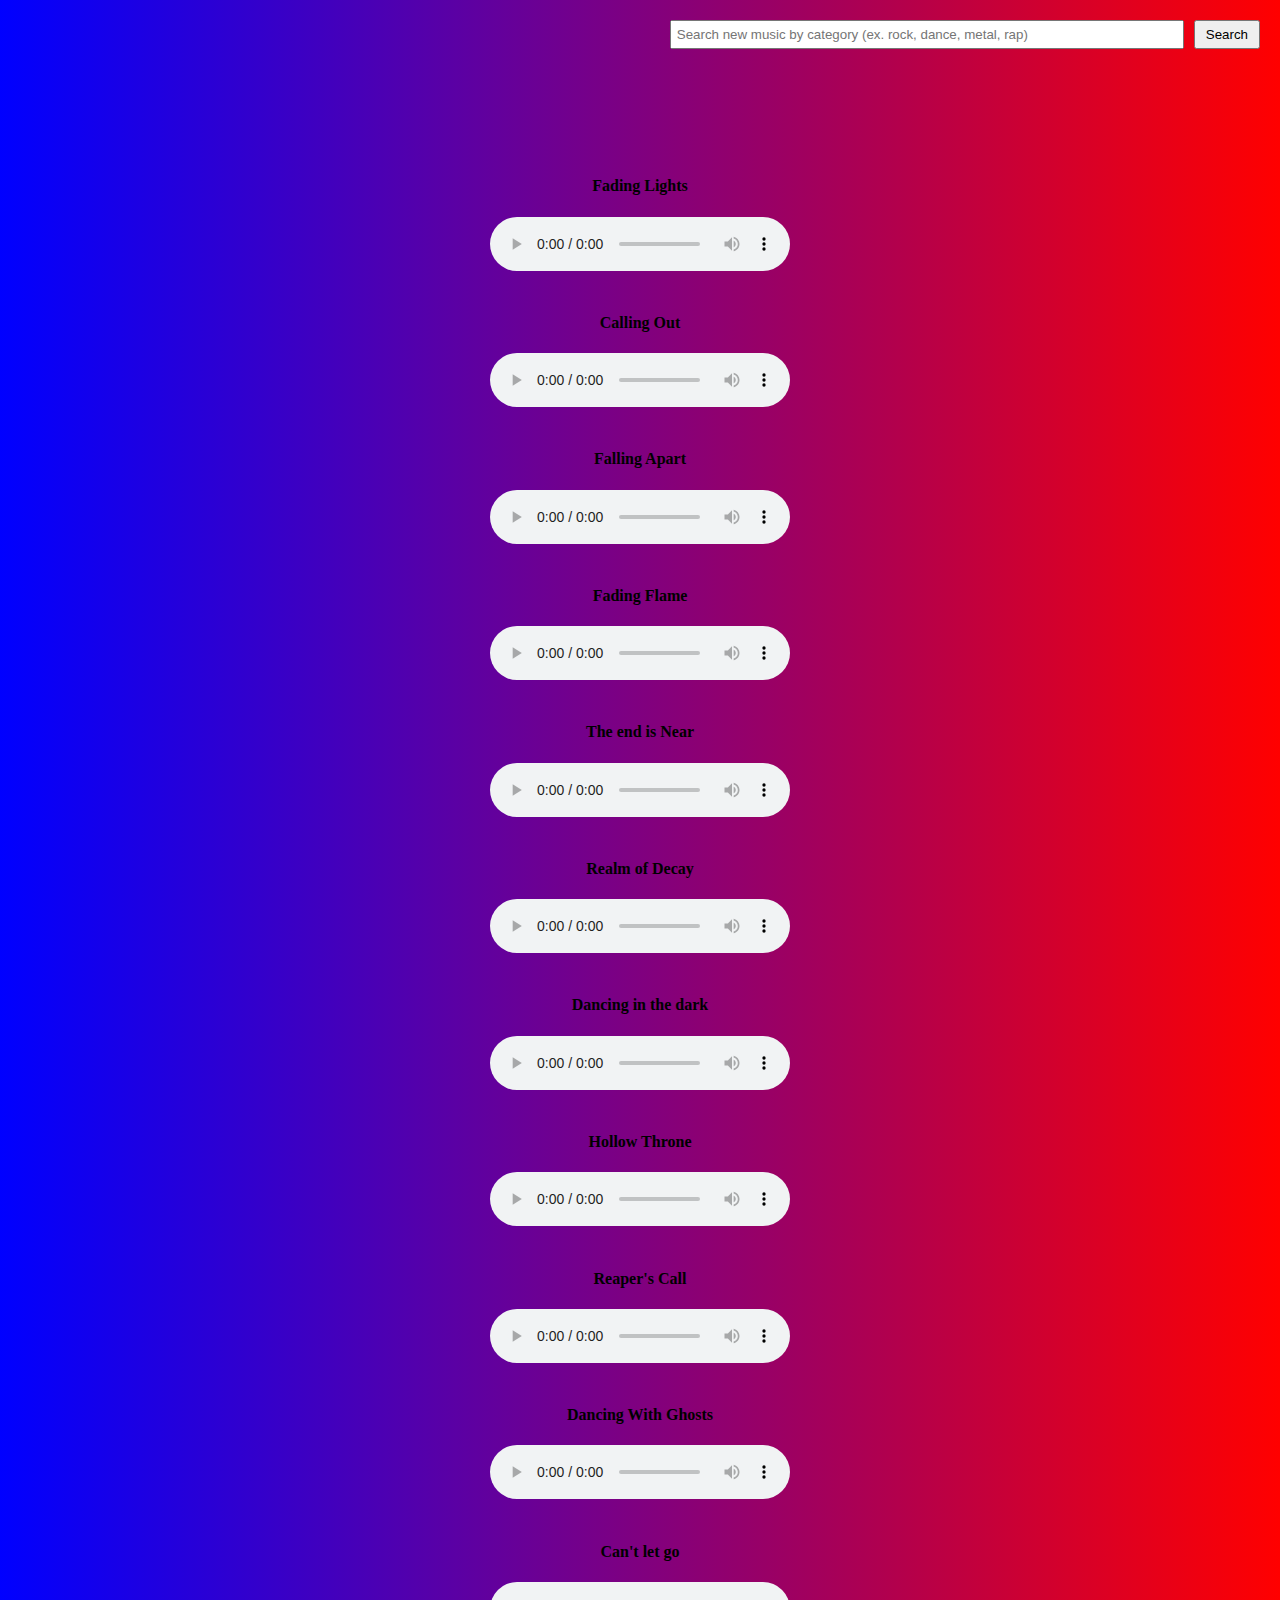
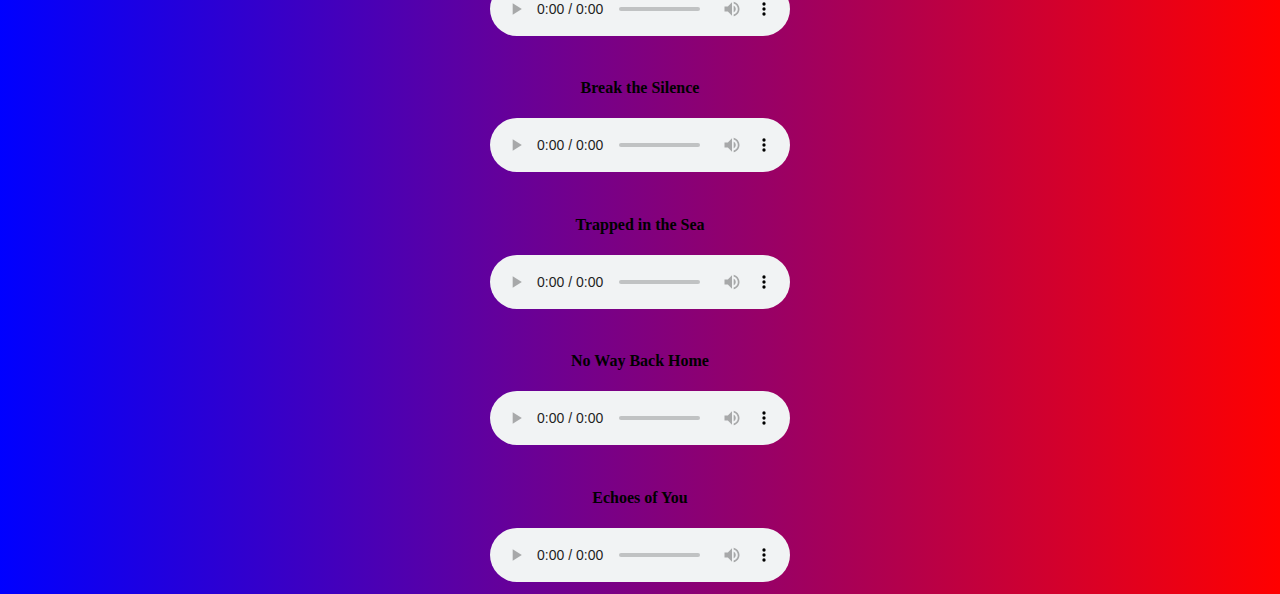
==== audio/index.html @ a2e450d0 "Update index.html" ====
<!DOCTYPE html>
<html lang="en">
<body>
    <div class="container">
       

    </div>
<center>
<br>
<br>
    <div class="search-container">
        <input type="text" id="searchInput" placeholder="Search new music by category (ex. rock, dance, metal, rap)">
        <button id="searchButton">Search</button>
    </div>

    <div id="searchResults" class="search-results"></div>
</center>
<script src="data.js"></script>
    <script> 

        function handleInput(event) {
    const specialChars = [',', '.', '!', '?', ';', ':'];
    const lastChar = event.target.value.slice(-1);

    if (specialChars.includes(lastChar)) {
        performSearch();
    } else if (event.inputType === 'insertLineBreak') {
        performSearch();
    }
}
        
document.addEventListener('DOMContentLoaded', () => {
    const searchButton = document.getElementById('searchButton');
    searchButton.addEventListener('click', performSearch);

    const searchInput = document.getElementById('searchInput');
    searchInput.addEventListener('input', handleInput);
});


function performSearch() {
    const searchInput = document.getElementById("searchInput").value.toLowerCase();
    const searchResults = document.getElementById("searchResults");

    const filteredData = data.filter(item => 
        item.category.toLowerCase().includes(searchInput)
    );

    displayResults(filteredData);
}

function displayResults(results) {
    const searchResults = document.getElementById("searchResults");
    searchResults.innerHTML = "";
    searchResults.style.display = "block";

    const closeBtn = document.createElement("span");
    closeBtn.innerHTML = "&times;";
    closeBtn.className = "close-btn";
    closeBtn.onclick = () => searchResults.style.display = "none";
    searchResults.appendChild(closeBtn);

    const heading = document.createElement("h2");
    heading.textContent = "Search Results";
    searchResults.appendChild(heading);

    if (results.length === 0) {
        const noResults = document.createElement("p");
        noResults.textContent = "No results found.";
        searchResults.appendChild(noResults);
    } else {
        const ul = document.createElement("ul");
        results.forEach(item => {
            const li = document.createElement("li");
            
            const songInfo = document.createElement("div");
            songInfo.className = "song-info";
            songInfo.textContent = `${item.name} by ${item.artist}  (${item.category})`;
            li.appendChild(songInfo);

            const audio = document.createElement("audio");
            audio.controls = true;
            const source = document.createElement("source");
            source.src = item.audio;
            source.type = "audio/mpeg";
            audio.appendChild(source);
            li.appendChild(audio);

            ul.appendChild(li);
        });
        searchResults.appendChild(ul);
    }
}

</script>


<head>
<title>New Songs</title>
</head>
<style>
.container {
    padding: 20px;

}

.search-container {
    position: fixed;
    top: 20px;
    right: 20px;
    display: flex;
    gap: 10px;
    z-index: 1000;
}

#searchInput {
    padding: 5px;
    width: 500px;
}

button {
    padding: 5px 10px;
    cursor: pointer;
}

.search-results {
    display: none;
    position: fixed;
    top: 0;
    left: 0;
    width: 100%;
    height: 100%;
    background-color: #ffffff; /* Fully opaque white background */
    overflow-y: auto;
    padding: 20px;
    box-sizing: border-box;
    z-index: 1001; /* Ensure it's above other content */
}

.search-results h2 {
    margin-top: 0;
}

.search-results ul {
    list-style-type: none;
    padding: 0;
}

.search-results li {
    margin-bottom: 20px;
}

.close-btn {
    position: absolute;
    top: 10px;
    right: 10px;
    font-size: 24px;
    cursor: pointer;
}

.song-info {
    margin-bottom: 5px;
}

audio {
    width: 100%;
    max-width: 300px;
}
body {
background-image: linear-gradient(90deg, blue, red);
}

</style>
<body>
    <center>
<br>
<br>
<br>
<br>
<h4>Fading Lights</h4>
    <audio controls>
        <source src="DJJR  - Fading Lights.wav" type="audio/wav">
Your browser does not support the audio element.
    </audio>
<br>
<br>
<h4>Calling Out</h4>
    <audio controls>
        <source src="DJJR - Calling Out.wav" type="audio/wav">
Your browser does not support the audio element.
    </audio>
<br>
<br>
<h4>Falling Apart</h4>
    <audio controls>
        <source src="DJJR - Falling apart.wav" type="audio/wav">
Your browser does not support the audio element.
    </audio>
<br>
<br>
<h4>Fading Flame</h4>
    <audio controls>
        <source src="DJJR - Fading Flame.mp3" type="audio/mpeg">
Your browser does not support the audio element.
    </audio>
<br>
<br>
<h4>The end is Near</h4>
    <audio controls>
        <source src="DJJR - The End Is Near.mp3" type="audio/mpeg">
Your browser does not support the audio element.
    </audio>
<br>
<br>
<h4>Realm of Decay</h4>
    <audio controls>
        <source src="DJJR - Realm of Decay.mp3" type="audio/mpeg">
Your browser does not support the audio element.
    </audio>
<br>
<br>
<h4>Dancing in the dark</h4>
    <audio controls>
        <source src="DJJR - Dancing in the dark.mp3" type="audio/mpeg">
Your browser does not support the audio element.
    </audio>
<br>
<br>
<h4>Hollow Throne</h4>
    <audio controls>
        <source src="DJJR - Hollow Throne.mp3" type="audio/mpeg">
Your browser does not support the audio element.
    </audio>
<br>
<br>
<h4>Reaper's Call</h4>
    <audio controls>
        <source src="DJJR - Reaper's Call.mp3" type="audio/mpeg">
Your browser does not support the audio element.
    </audio>
<br>
<br>
<h4>Dancing With Ghosts</h4>
    <audio controls>
        <source src="DJJR - Dancing With Ghosts.mp3" type="audio/mpeg">
Your browser does not support the audio element.
    </audio>
<br>
<br>
<h4>Can't let go</h4>
    <audio controls>
        <source src="DJJR - Can't let go.mp3" type="audio/mpeg">
Your browser does not support the audio element.
    </audio>
<br>
<br>
<h4>Break the Silence</h4>
    <audio controls>
        <source src="DJJR - Break the Silence.mp3" type="audio/mpeg">
Your browser does not support the audio element.
    </audio>
<br>
<br>
<h4>Trapped in the Sea</h4>
    <audio controls>
        <source src="DJJR - Trapped in the Sea.mp3" type="audio/mpeg">
Your browser does not support the audio element.
    </audio>
<br>
<br>
<h4>No Way Back Home</h4>
    <audio controls>
        <source src="DJJR - No Way Back Home.mp3" type="audio/mpeg">
Your browser does not support the audio element.
    </audio>
<br>
<br>
<h4>Echoes of You</h4>
    <audio controls>
        <source src="DJJR - Echoes of You (instrumental).mp3" type="audio/mpeg">
Your browser does not support the audio element.
    </audio>
<center>
</body>
</html>
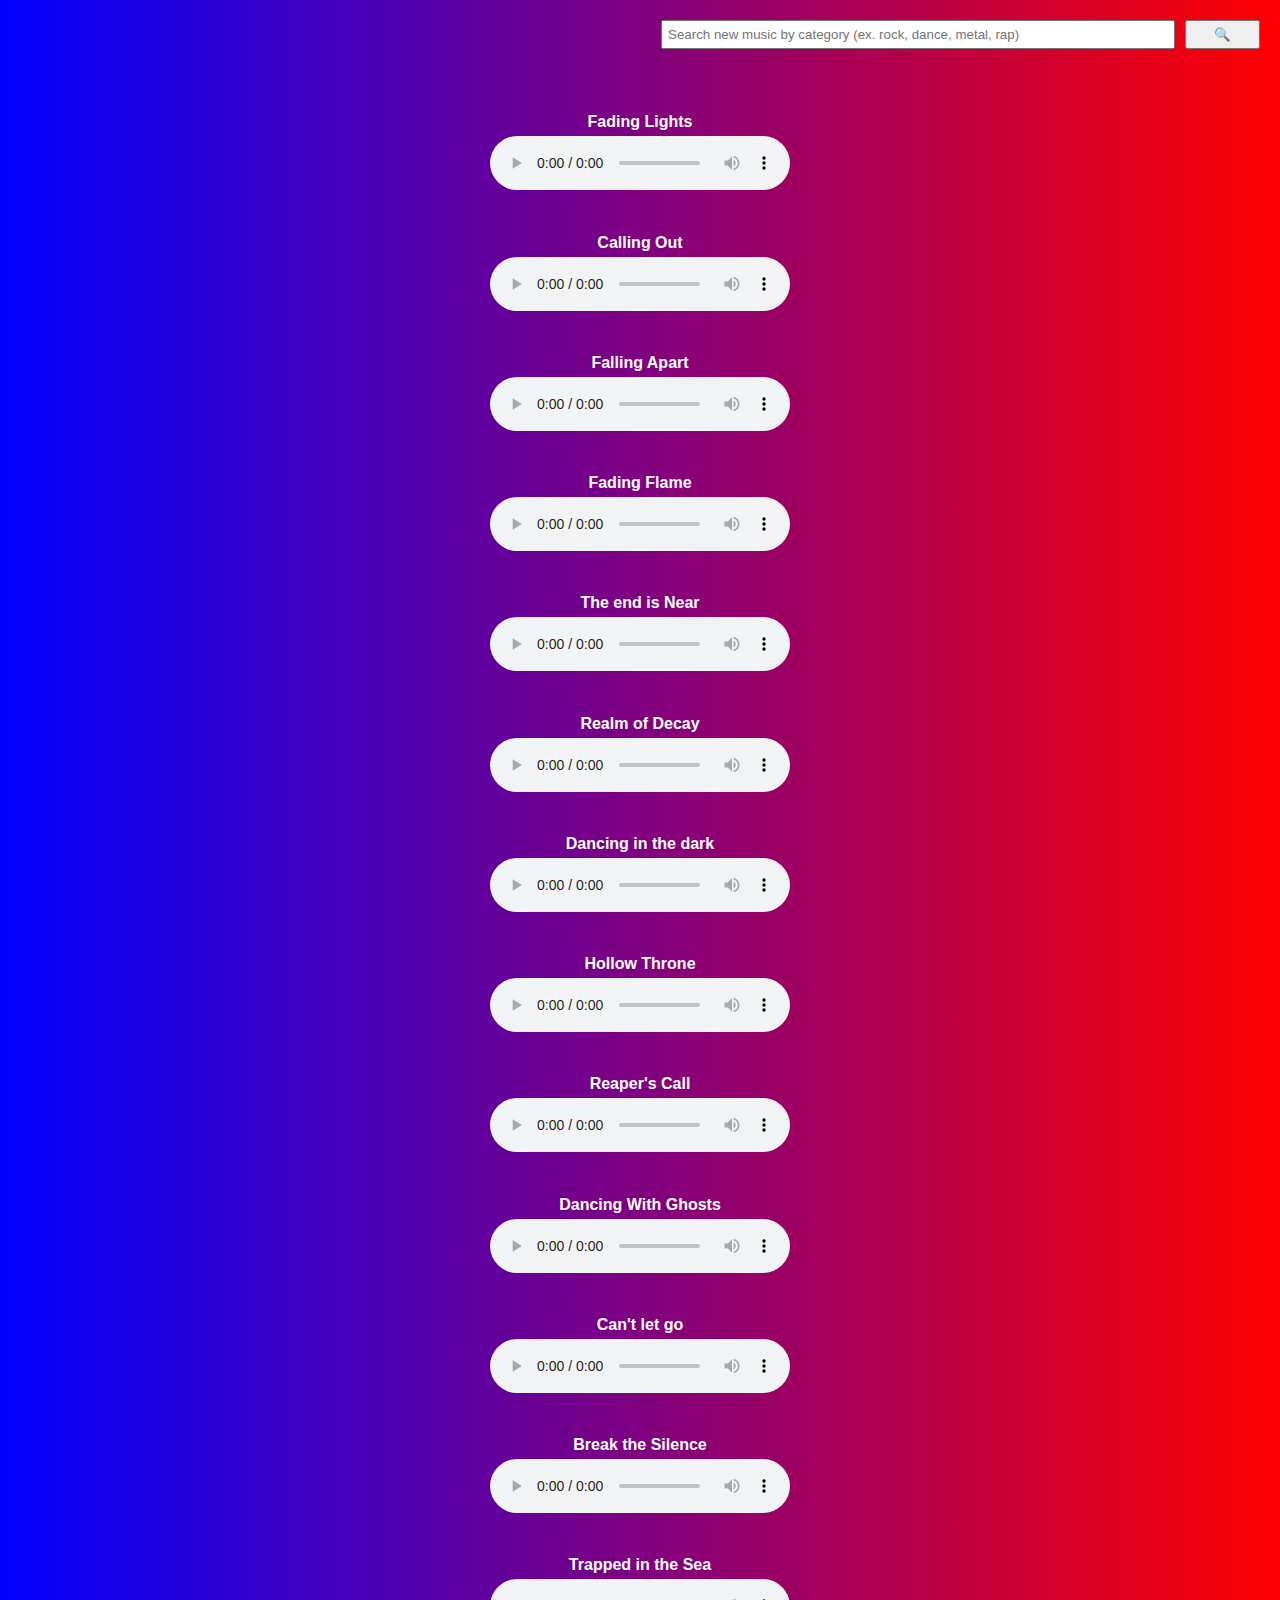
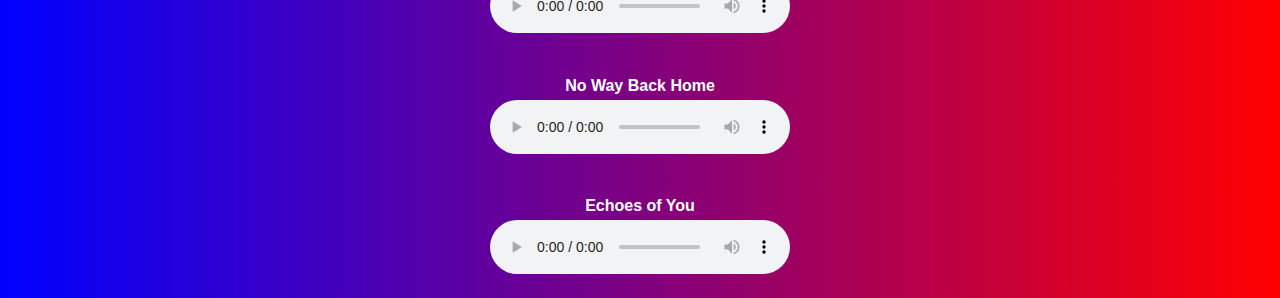
==== commit 1d3ef0d5: "Update index.html" ====
--- a/audio/index.html
+++ b/audio/index.html
@@ -1,285 +1,331 @@
+
 <!DOCTYPE html>
 <html lang="en">
+<head>
+    <meta charset="UTF-8">
+    <meta name="viewport" content="width=device-width, initial-scale=1.0">
+    <title>New Songs</title>
+    <style>
+        body {
+            background-image: linear-gradient(90deg, blue, red);
+            font-family: Arial, sans-serif;
+            margin: 0;
+            padding: 0;
+            color: white;
+        }
+        .container {
+            padding: 20px;
+        }
+        .search-container {
+            position: fixed;
+            top: 20px;
+            right: 20px;
+            display: flex;
+            gap: 10px;
+            z-index: 1000;
+        }
+        #searchInput {
+            padding: 5px;
+            width: 500px;
+        }
+        button {
+            padding: 5px 10px;
+            cursor: pointer;
+            width: 75px;
+        }
+        .search-results {
+            display: none;
+            position: fixed;
+            top: 0;
+            left: 0;
+            width: 100%;
+            height: 100%;
+            background-color: white;
+            overflow-y: auto;
+            padding: 20px;
+            box-sizing: border-box;
+            z-index: 1001;
+            color: black;
+        }
+        .search-results h2 {
+            margin-top: 0;
+            margin-bottom: 20px;
+            color: red;
+        }
+        .search-results ul {
+            list-style-type: none;
+            padding: 0;
+        }
+        .search-results li {
+            margin-bottom: 20px;
+        }
+        .close-btn {
+            position: absolute;
+            top: 10px;
+            right: 10px;
+            font-size: 24px;
+            cursor: pointer;
+        }
+        .song-info {
+            margin-bottom: 5px;
+        }
+        audio {
+            width: 100%;
+            max-width: 300px;
+        }
+        h4 {
+            margin-bottom: 5px;
+        }
+    </style>
+</head>
 <body>
     <div class="container">
-       
-
+        <div class="search-container">
+            <input type="text" id="searchInput" placeholder="Search new music by category (ex. rock, dance, metal, rap)">
+            <button id="searchButton">🔍</button>
+        </div>
+
+        <div id="searchResults" class="search-results"></div>
+
+        <center>
+            <br><br><br><br>
+            <h4>Fading Lights</h4>
+            <audio controls>
+                <source src="DJJR  - Fading Lights.wav" type="audio/wav">
+                Your browser does not support the audio element.
+            </audio>
+            <br><br>
+            <h4>Calling Out</h4>
+            <audio controls>
+                <source src="DJJR - Calling Out.wav" type="audio/wav">
+                Your browser does not support the audio element.
+            </audio>
+            <br><br>
+            <h4>Falling Apart</h4>
+            <audio controls>
+                <source src="DJJR - Falling apart.wav" type="audio/wav">
+                Your browser does not support the audio element.
+            </audio>
+            <br><br>
+            <h4>Fading Flame</h4>
+            <audio controls>
+                <source src="DJJR - Fading Flame.mp3" type="audio/mpeg">
+                Your browser does not support the audio element.
+            </audio>
+            <br><br>
+            <h4>The end is Near</h4>
+            <audio controls>
+                <source src="DJJR - The End Is Near.mp3" type="audio/mpeg">
+                Your browser does not support the audio element.
+            </audio>
+            <br><br>
+            <h4>Realm of Decay</h4>
+            <audio controls>
+                <source src="DJJR - Realm of Decay.mp3" type="audio/mpeg">
+                Your browser does not support the audio element.
+            </audio>
+            <br><br>
+            <h4>Dancing in the dark</h4>
+            <audio controls>
+                <source src="DJJR - Dancing in the dark.mp3" type="audio/mpeg">
+                Your browser does not support the audio element.
+            </audio>
+            <br><br>
+            <h4>Hollow Throne</h4>
+            <audio controls>
+                <source src="DJJR - Hollow Throne.mp3" type="audio/mpeg">
+                Your browser does not support the audio element.
+            </audio>
+            <br><br>
+            <h4>Reaper's Call</h4>
+            <audio controls>
+                <source src="DJJR - Reaper's Call.mp3" type="audio/mpeg">
+                Your browser does not support the audio element.
+            </audio>
+            <br><br>
+            <h4>Dancing With Ghosts</h4>
+            <audio controls>
+                <source src="DJJR - Dancing With Ghosts.mp3" type="audio/mpeg">
+                Your browser does not support the audio element.
+            </audio>
+            <br><br>
+            <h4>Can't let go</h4>
+            <audio controls>
+                <source src="DJJR - Can't let go.mp3" type="audio/mpeg">
+                Your browser does not support the audio element.
+            </audio>
+            <br><br>
+            <h4>Break the Silence</h4>
+            <audio controls>
+                <source src="DJJR - Break the Silence.mp3" type="audio/mpeg">
+                Your browser does not support the audio element.
+            </audio>
+            <br><br>
+            <h4>Trapped in the Sea</h4>
+            <audio controls>
+                <source src="DJJR - Trapped in the Sea.mp3" type="audio/mpeg">
+                Your browser does not support the audio element.
+            </audio>
+            <br><br>
+            <h4>No Way Back Home</h4>
+            <audio controls>
+                <source src="DJJR - No Way Back Home.mp3" type="audio/mpeg">
+                Your browser does not support the audio element.
+            </audio>
+            <br><br>
+            <h4>Echoes of You</h4>
+            <audio controls>
+                <source src="DJJR - Echoes of You (instrumental).mp3" type="audio/mpeg">
+                Your browser does not support the audio element.
+            </audio>
+        </center>
     </div>
-<center>
-<br>
-<br>
-    <div class="search-container">
-        <input type="text" id="searchInput" placeholder="Search new music by category (ex. rock, dance, metal, rap)">
-        <button id="searchButton">Search</button>
-    </div>
-
-    <div id="searchResults" class="search-results"></div>
-</center>
-<script src="data.js"></script>
-    <script> 
-
-        function handleInput(event) {
-    const specialChars = [',', '.', '!', '?', ';', ':'];
-    const lastChar = event.target.value.slice(-1);
-
-    if (specialChars.includes(lastChar)) {
-        performSearch();
-    } else if (event.inputType === 'insertLineBreak') {
-        performSearch();
-    }
-}
-        
-document.addEventListener('DOMContentLoaded', () => {
-    const searchButton = document.getElementById('searchButton');
-    searchButton.addEventListener('click', performSearch);
-
-    const searchInput = document.getElementById('searchInput');
-    searchInput.addEventListener('input', handleInput);
-});
-
-
-function performSearch() {
-    const searchInput = document.getElementById("searchInput").value.toLowerCase();
-    const searchResults = document.getElementById("searchResults");
-
-    const filteredData = data.filter(item => 
-        item.category.toLowerCase().includes(searchInput)
-    );
-
-    displayResults(filteredData);
-}
-
-function displayResults(results) {
-    const searchResults = document.getElementById("searchResults");
-    searchResults.innerHTML = "";
-    searchResults.style.display = "block";
-
-    const closeBtn = document.createElement("span");
-    closeBtn.innerHTML = "&times;";
-    closeBtn.className = "close-btn";
-    closeBtn.onclick = () => searchResults.style.display = "none";
-    searchResults.appendChild(closeBtn);
-
-    const heading = document.createElement("h2");
-    heading.textContent = "Search Results";
-    searchResults.appendChild(heading);
-
-    if (results.length === 0) {
-        const noResults = document.createElement("p");
-        noResults.textContent = "No results found.";
-        searchResults.appendChild(noResults);
-    } else {
-        const ul = document.createElement("ul");
-        results.forEach(item => {
-            const li = document.createElement("li");
-            
-            const songInfo = document.createElement("div");
-            songInfo.className = "song-info";
-            songInfo.textContent = `${item.name} by ${item.artist}  (${item.category})`;
-            li.appendChild(songInfo);
-
-            const audio = document.createElement("audio");
-            audio.controls = true;
-            const source = document.createElement("source");
-            source.src = item.audio;
-            source.type = "audio/mpeg";
-            audio.appendChild(source);
-            li.appendChild(audio);
-
-            ul.appendChild(li);
+
+    <script src="data.js"></script>
+    <script>
+        function levenshteinDistance(a, b) {
+            const matrix = [];
+
+            for (let i = 0; i <= b.length; i++) {
+                matrix[i] = [i];
+            }
+
+            for (let j = 0; j <= a.length; j++) {
+                matrix[0][j] = j;
+            }
+
+            for (let i = 1; i <= b.length; i++) {
+                for (let j = 1; j <= a.length; j++) {
+                    if (b.charAt(i - 1) === a.charAt(j - 1)) {
+                        matrix[i][j] = matrix[i - 1][j - 1];
+                    } else {
+                        matrix[i][j] = Math.min(
+                            matrix[i - 1][j - 1] + 1,
+                            matrix[i][j - 1] + 1,
+                            matrix[i - 1][j] + 1
+                        );
+                    }
+                }
+            }
+
+            return matrix[b.length][a.length];
+        }
+
+        function findClosestMatch(word, dictionary) {
+            let closestMatch = '';
+            let minDistance = Infinity;
+
+            for (const dictWord of dictionary) {
+                const distance = levenshteinDistance(word, dictWord);
+                if (distance < minDistance) {
+                    minDistance = distance;
+                    closestMatch = dictWord;
+                }
+            }
+
+            return closestMatch;
+        }
+
+        const dictionary = [
+            "alternative rock", "dance", "death", "hard rock", "heavy metal",
+            "metal", "nu metal", "nu-metal", "numetal", "rap", "rock", "sad",
+            "male", "male singing", "female", "female singing", "break the silence",
+            "cant let go", "dancing in the dark", "dancing with ghosts",
+            "fading flame", "hollow throne", "no way back home", "realm of decay",
+            "reapers call", "the end is near", "trapped in the sea", "fading lights",
+            "calling out", "falling apart", "echos of you"
+        ];
+
+        function autoCorrect(input) {
+            const words = input.split(' ');
+            const correctedWords = words.map(word => {
+                if (dictionary.includes(word.toLowerCase())) {
+                    return word;
+                } else {
+                    return findClosestMatch(word.toLowerCase(), dictionary);
+                }
+            });
+            return correctedWords.join(' ');
+        }
+
+        document.addEventListener('DOMContentLoaded', () => {
+            const searchButton = document.getElementById('searchButton');
+            searchButton.addEventListener('click', performSearch);
+
+            const searchInput = document.getElementById('searchInput');
+            searchInput.addEventListener('keypress', (e) => {
+                if (e.key === 'Enter') {
+                    performSearch();
+                }
+            });
         });
-        searchResults.appendChild(ul);
-    }
-}
-
-</script>
-
-
-<head>
-<title>New Songs</title>
-</head>
-<style>
-.container {
-    padding: 20px;
-
-}
-
-.search-container {
-    position: fixed;
-    top: 20px;
-    right: 20px;
-    display: flex;
-    gap: 10px;
-    z-index: 1000;
-}
-
-#searchInput {
-    padding: 5px;
-    width: 500px;
-}
-
-button {
-    padding: 5px 10px;
-    cursor: pointer;
-}
-
-.search-results {
-    display: none;
-    position: fixed;
-    top: 0;
-    left: 0;
-    width: 100%;
-    height: 100%;
-    background-color: #ffffff; /* Fully opaque white background */
-    overflow-y: auto;
-    padding: 20px;
-    box-sizing: border-box;
-    z-index: 1001; /* Ensure it's above other content */
-}
-
-.search-results h2 {
-    margin-top: 0;
-}
-
-.search-results ul {
-    list-style-type: none;
-    padding: 0;
-}
-
-.search-results li {
-    margin-bottom: 20px;
-}
-
-.close-btn {
-    position: absolute;
-    top: 10px;
-    right: 10px;
-    font-size: 24px;
-    cursor: pointer;
-}
-
-.song-info {
-    margin-bottom: 5px;
-}
-
-audio {
-    width: 100%;
-    max-width: 300px;
-}
-body {
-background-image: linear-gradient(90deg, blue, red);
-}
-
-</style>
-<body>
-    <center>
-<br>
-<br>
-<br>
-<br>
-<h4>Fading Lights</h4>
-    <audio controls>
-        <source src="DJJR  - Fading Lights.wav" type="audio/wav">
-Your browser does not support the audio element.
-    </audio>
-<br>
-<br>
-<h4>Calling Out</h4>
-    <audio controls>
-        <source src="DJJR - Calling Out.wav" type="audio/wav">
-Your browser does not support the audio element.
-    </audio>
-<br>
-<br>
-<h4>Falling Apart</h4>
-    <audio controls>
-        <source src="DJJR - Falling apart.wav" type="audio/wav">
-Your browser does not support the audio element.
-    </audio>
-<br>
-<br>
-<h4>Fading Flame</h4>
-    <audio controls>
-        <source src="DJJR - Fading Flame.mp3" type="audio/mpeg">
-Your browser does not support the audio element.
-    </audio>
-<br>
-<br>
-<h4>The end is Near</h4>
-    <audio controls>
-        <source src="DJJR - The End Is Near.mp3" type="audio/mpeg">
-Your browser does not support the audio element.
-    </audio>
-<br>
-<br>
-<h4>Realm of Decay</h4>
-    <audio controls>
-        <source src="DJJR - Realm of Decay.mp3" type="audio/mpeg">
-Your browser does not support the audio element.
-    </audio>
-<br>
-<br>
-<h4>Dancing in the dark</h4>
-    <audio controls>
-        <source src="DJJR - Dancing in the dark.mp3" type="audio/mpeg">
-Your browser does not support the audio element.
-    </audio>
-<br>
-<br>
-<h4>Hollow Throne</h4>
-    <audio controls>
-        <source src="DJJR - Hollow Throne.mp3" type="audio/mpeg">
-Your browser does not support the audio element.
-    </audio>
-<br>
-<br>
-<h4>Reaper's Call</h4>
-    <audio controls>
-        <source src="DJJR - Reaper's Call.mp3" type="audio/mpeg">
-Your browser does not support the audio element.
-    </audio>
-<br>
-<br>
-<h4>Dancing With Ghosts</h4>
-    <audio controls>
-        <source src="DJJR - Dancing With Ghosts.mp3" type="audio/mpeg">
-Your browser does not support the audio element.
-    </audio>
-<br>
-<br>
-<h4>Can't let go</h4>
-    <audio controls>
-        <source src="DJJR - Can't let go.mp3" type="audio/mpeg">
-Your browser does not support the audio element.
-    </audio>
-<br>
-<br>
-<h4>Break the Silence</h4>
-    <audio controls>
-        <source src="DJJR - Break the Silence.mp3" type="audio/mpeg">
-Your browser does not support the audio element.
-    </audio>
-<br>
-<br>
-<h4>Trapped in the Sea</h4>
-    <audio controls>
-        <source src="DJJR - Trapped in the Sea.mp3" type="audio/mpeg">
-Your browser does not support the audio element.
-    </audio>
-<br>
-<br>
-<h4>No Way Back Home</h4>
-    <audio controls>
-        <source src="DJJR - No Way Back Home.mp3" type="audio/mpeg">
-Your browser does not support the audio element.
-    </audio>
-<br>
-<br>
-<h4>Echoes of You</h4>
-    <audio controls>
-        <source src="DJJR - Echoes of You (instrumental).mp3" type="audio/mpeg">
-Your browser does not support the audio element.
-    </audio>
-<center>
+
+        function performSearch() {
+            const searchInput = document.getElementById("searchInput").value.toLowerCase();
+            const correctedInput = autoCorrect(searchInput);
+            const searchResults = document.getElementById("searchResults");
+
+            searchResults.innerHTML = "";
+
+            if (correctedInput !== searchInput) {
+                const correctionNotice = document.createElement("p");
+                correctionNotice.textContent = `Showing results for: ${correctedInput}`;
+                correctionNotice.style.fontStyle = "italic";
+                searchResults.appendChild(correctionNotice);
+            }
+
+            const filteredData = data.filter(item => 
+                item.category.toLowerCase().includes(correctedInput)
+            );
+
+            displayResults(filteredData, correctedInput);
+        }
+
+        function displayResults(results, searchTerm) {
+            const searchResults = document.getElementById("searchResults");
+            searchResults.style.display = "block";
+
+            const closeBtn = document.createElement("span");
+            closeBtn.innerHTML = "&times;";
+            closeBtn.className = "close-btn";
+            closeBtn.onclick = () => searchResults.style.display = "none";
+            searchResults.appendChild(closeBtn);
+
+            const heading = document.createElement("h2");
+            heading.textContent = `Search Results for: ${searchTerm}`;
+            searchResults.appendChild(heading);
+
+            const extra = document.createElement("p");
+            extra.textContent = "Searched songs may repeat";
+            searchResults.appendChild(extra);
+
+            if (results.length === 0) {
+                const noResults = document.createElement("p");
+                noResults.innerHTML = 'No results found. <a href="https://forms.gle/21Lu5ZdMGNmnzK2h8">Report a bug?</a>';
+                searchResults.appendChild(noResults);
+            } else {
+                const ul = document.createElement("ul");
+                results.forEach(item => {
+                    const li = document.createElement("li");
+                    
+                    const songInfo = document.createElement("div");
+                    songInfo.className = "song-info";
+                    songInfo.textContent = `${item.artist} - ${item.name}`;
+                    li.appendChild(songInfo);
+
+                    const audio = document.createElement("audio");
+                    audio.controls = true;
+                    const source = document.createElement("source");
+                    source.src = item.audio;
+                    source.type = "audio/mpeg";
+                    audio.appendChild(source);
+                    li.appendChild(audio);
+
+                    ul.appendChild(li);
+                });
+                searchResults.appendChild(ul);
+            }
+        }
+    </script>
 </body>
 </html>
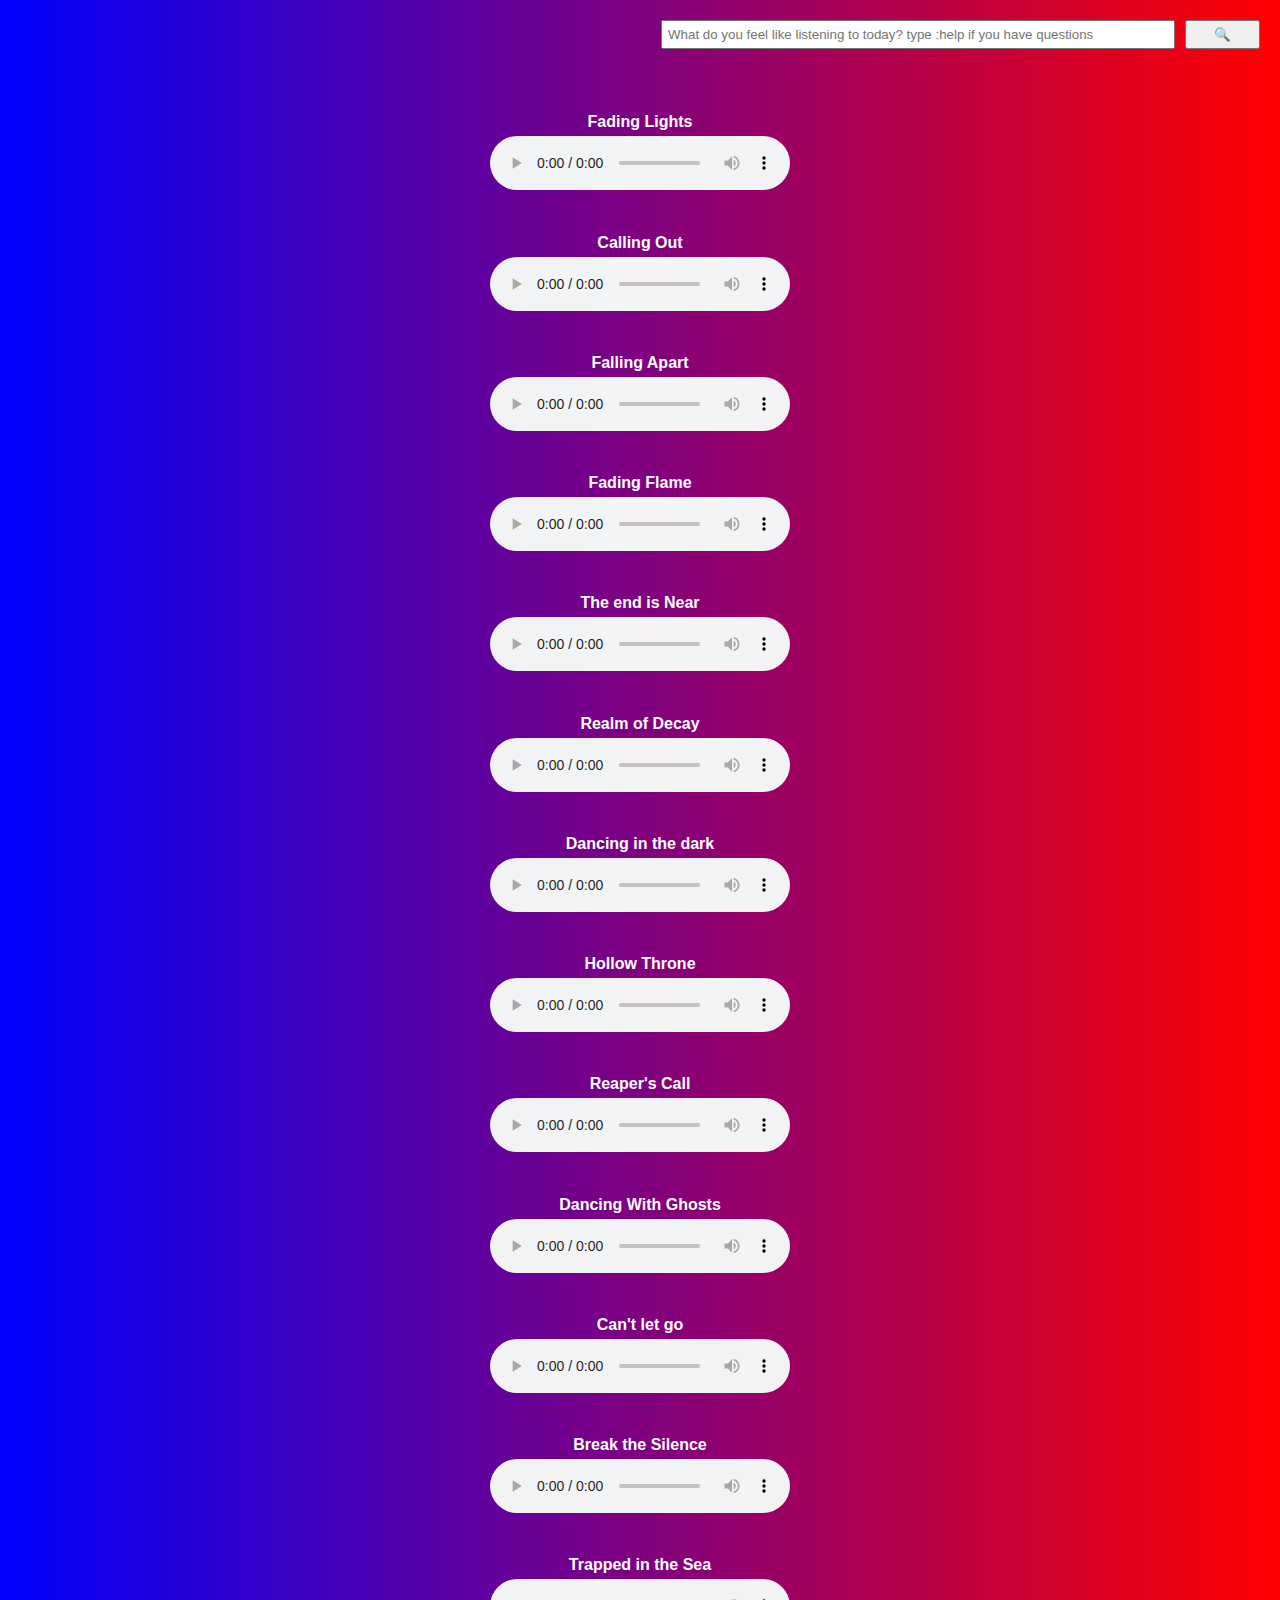
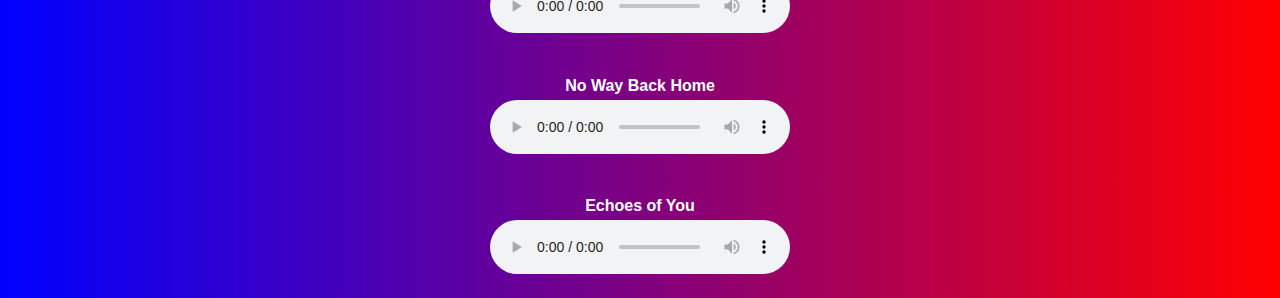
==== commit 44e4b342: "Update index.html" ====
--- a/audio/index.html
+++ b/audio/index.html
@@ -13,6 +13,10 @@
             padding: 0;
             color: white;
         }
+span {
+color: red;
+font-size: 50000px;
+}
         .container {
             padding: 20px;
         }
@@ -22,7 +26,7 @@
             right: 20px;
             display: flex;
             gap: 10px;
-            z-index: 1000;
+            z-index: 1001;
         }
         #searchInput {
             padding: 5px;
@@ -81,7 +85,7 @@
 <body>
     <div class="container">
         <div class="search-container">
-            <input type="text" id="searchInput" placeholder="Search new music by category (ex. rock, dance, metal, rap)">
+            <input type="text" id="searchInput" placeholder="What do you feel like listening to today? type :help if you have questions ">
             <button id="searchButton">🔍</button>
         </div>
 
@@ -233,7 +237,7 @@
             "cant let go", "dancing in the dark", "dancing with ghosts",
             "fading flame", "hollow throne", "no way back home", "realm of decay",
             "reapers call", "the end is near", "trapped in the sea", "fading lights",
-            "calling out", "falling apart", "echos of you"
+            "calling out", "falling apart", "echos of you", "all", ":help", "backroads and sunsets", "newest"
         ];
 
         function autoCorrect(input) {
@@ -267,12 +271,7 @@
 
             searchResults.innerHTML = "";
 
-            if (correctedInput !== searchInput) {
-                const correctionNotice = document.createElement("p");
-                correctionNotice.textContent = `Showing results for: ${correctedInput}`;
-                correctionNotice.style.fontStyle = "italic";
-                searchResults.appendChild(correctionNotice);
-            }
+
 
             const filteredData = data.filter(item => 
                 item.category.toLowerCase().includes(correctedInput)
@@ -292,16 +291,16 @@
             searchResults.appendChild(closeBtn);
 
             const heading = document.createElement("h2");
-            heading.textContent = `Search Results for: ${searchTerm}`;
+            heading.textContent = `Closest search result: ${searchTerm}`;
             searchResults.appendChild(heading);
 
             const extra = document.createElement("p");
-            extra.textContent = "Searched songs may repeat";
+            extra.innerHTML = ' Searched songs may repeat <br><br><br> ';
             searchResults.appendChild(extra);
 
             if (results.length === 0) {
                 const noResults = document.createElement("p");
-                noResults.innerHTML = 'No results found. <a href="https://forms.gle/21Lu5ZdMGNmnzK2h8">Report a bug?</a>';
+                noResults.innerHTML = 'No results found. <a href="https://forms.gle/21Lu5ZdMGNmnzK2h8/">Report this error?</a>';
                 searchResults.appendChild(noResults);
             } else {
                 const ul = document.createElement("ul");
@@ -326,6 +325,7 @@
                 searchResults.appendChild(ul);
             }
         }
+
     </script>
 </body>
 </html>
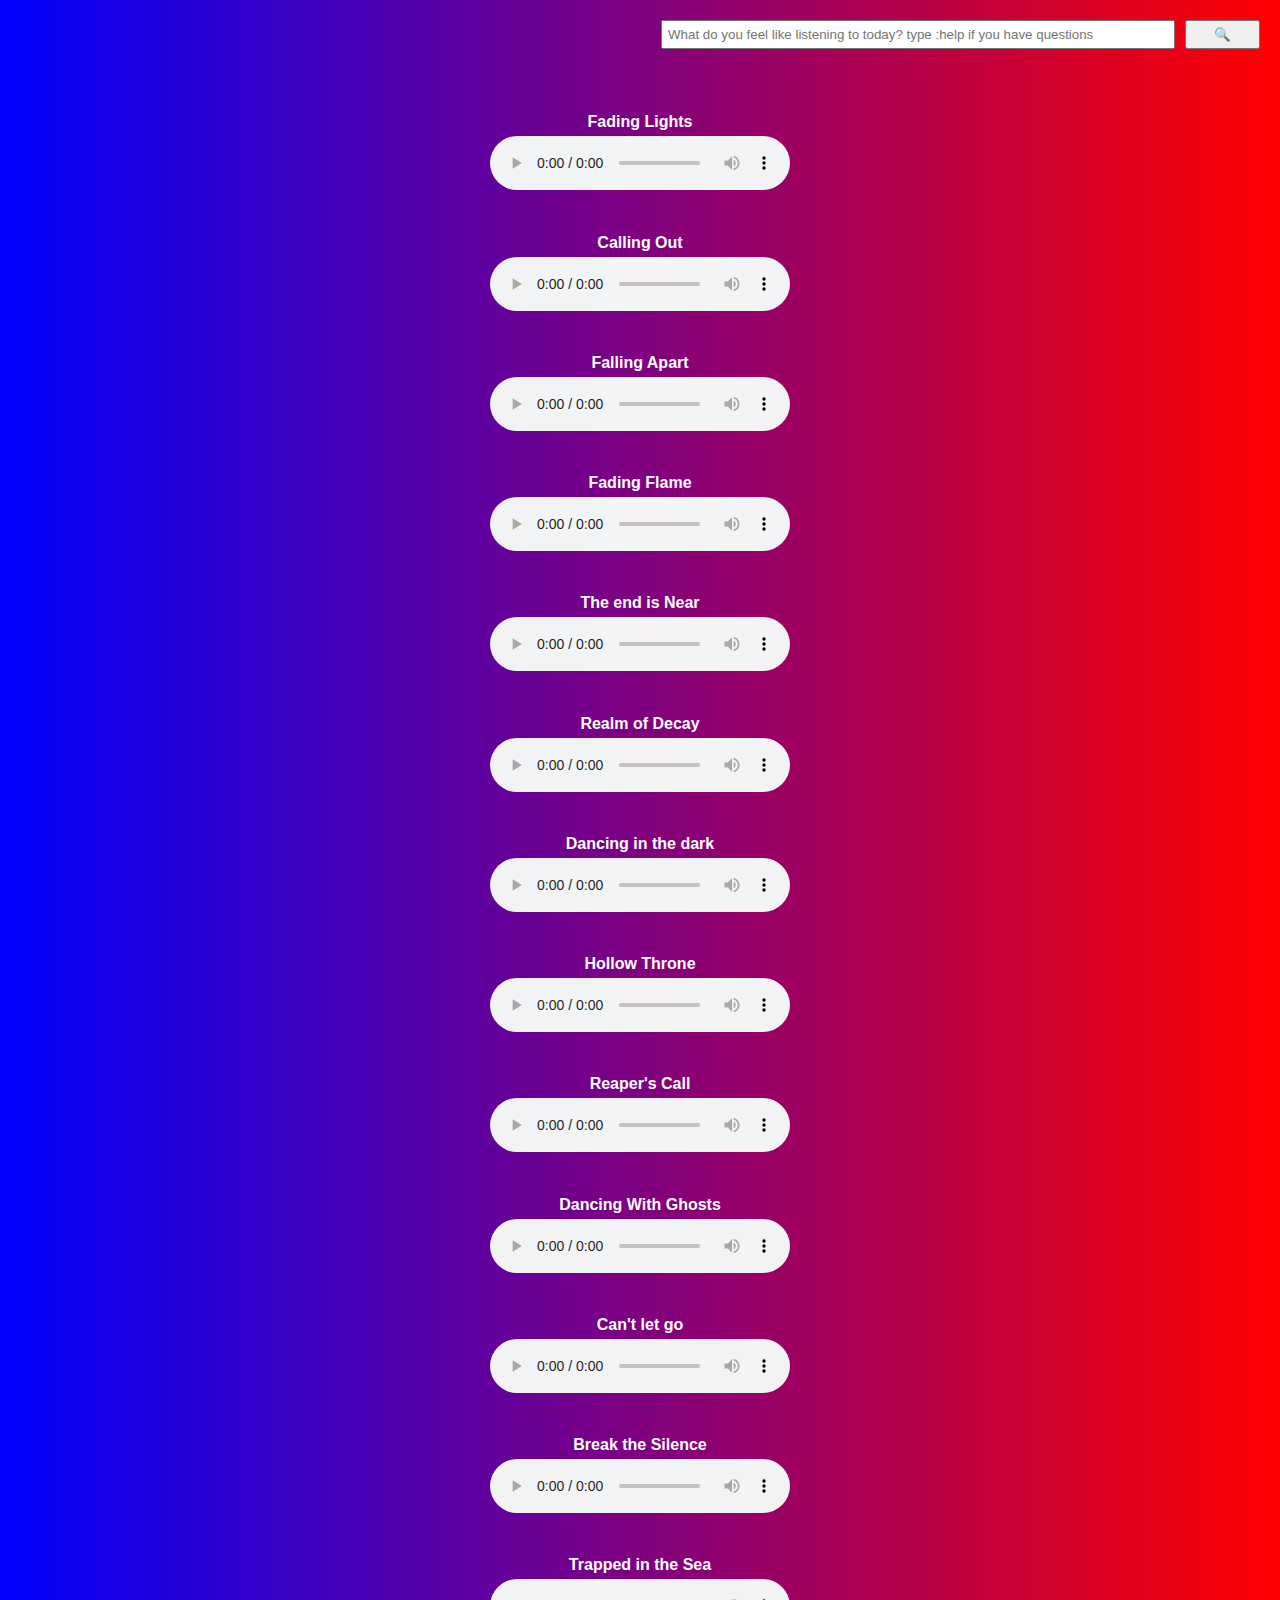
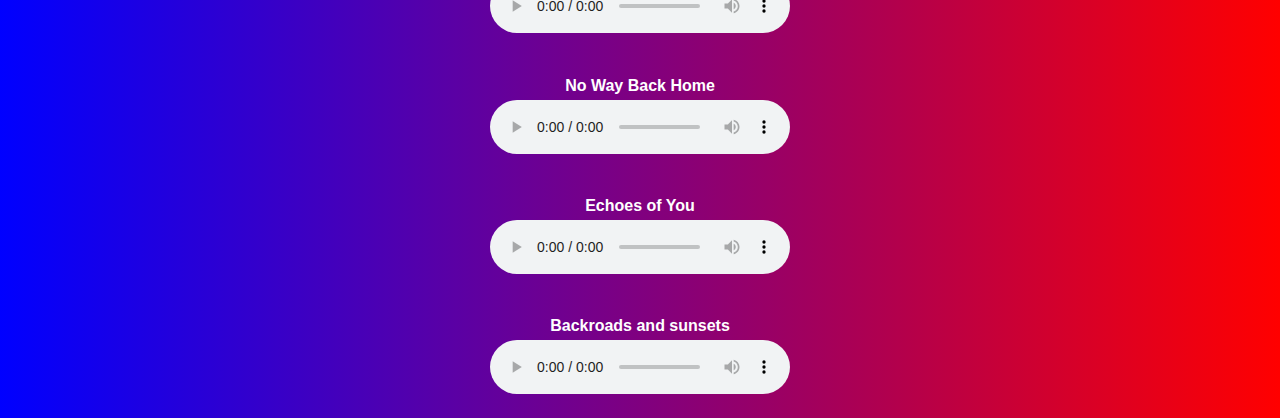
==== commit e0291d73: "Update index.html" ====
--- a/audio/index.html
+++ b/audio/index.html
@@ -182,6 +182,12 @@
                 <source src="DJJR - Echoes of You (instrumental).mp3" type="audio/mpeg">
                 Your browser does not support the audio element.
             </audio>
+             <br><br>
+            <h4>Backroads and sunsets</h4>
+            <audio controls>
+                <source src="Backroads and sunsets.mp3" type="audio/mpeg">
+                Your browser does not support the audio element.
+            </audio>
         </center>
     </div>
 
@@ -237,7 +243,8 @@
             "cant let go", "dancing in the dark", "dancing with ghosts",
             "fading flame", "hollow throne", "no way back home", "realm of decay",
             "reapers call", "the end is near", "trapped in the sea", "fading lights",
-            "calling out", "falling apart", "echos of you", "all", ":help", "backroads and sunsets", "newest"
+            "calling out", "falling apart", "echos of you", "all", ":help", 
+            "backroads and sunsets", "newest", "country"
         ];
 
         function autoCorrect(input) {
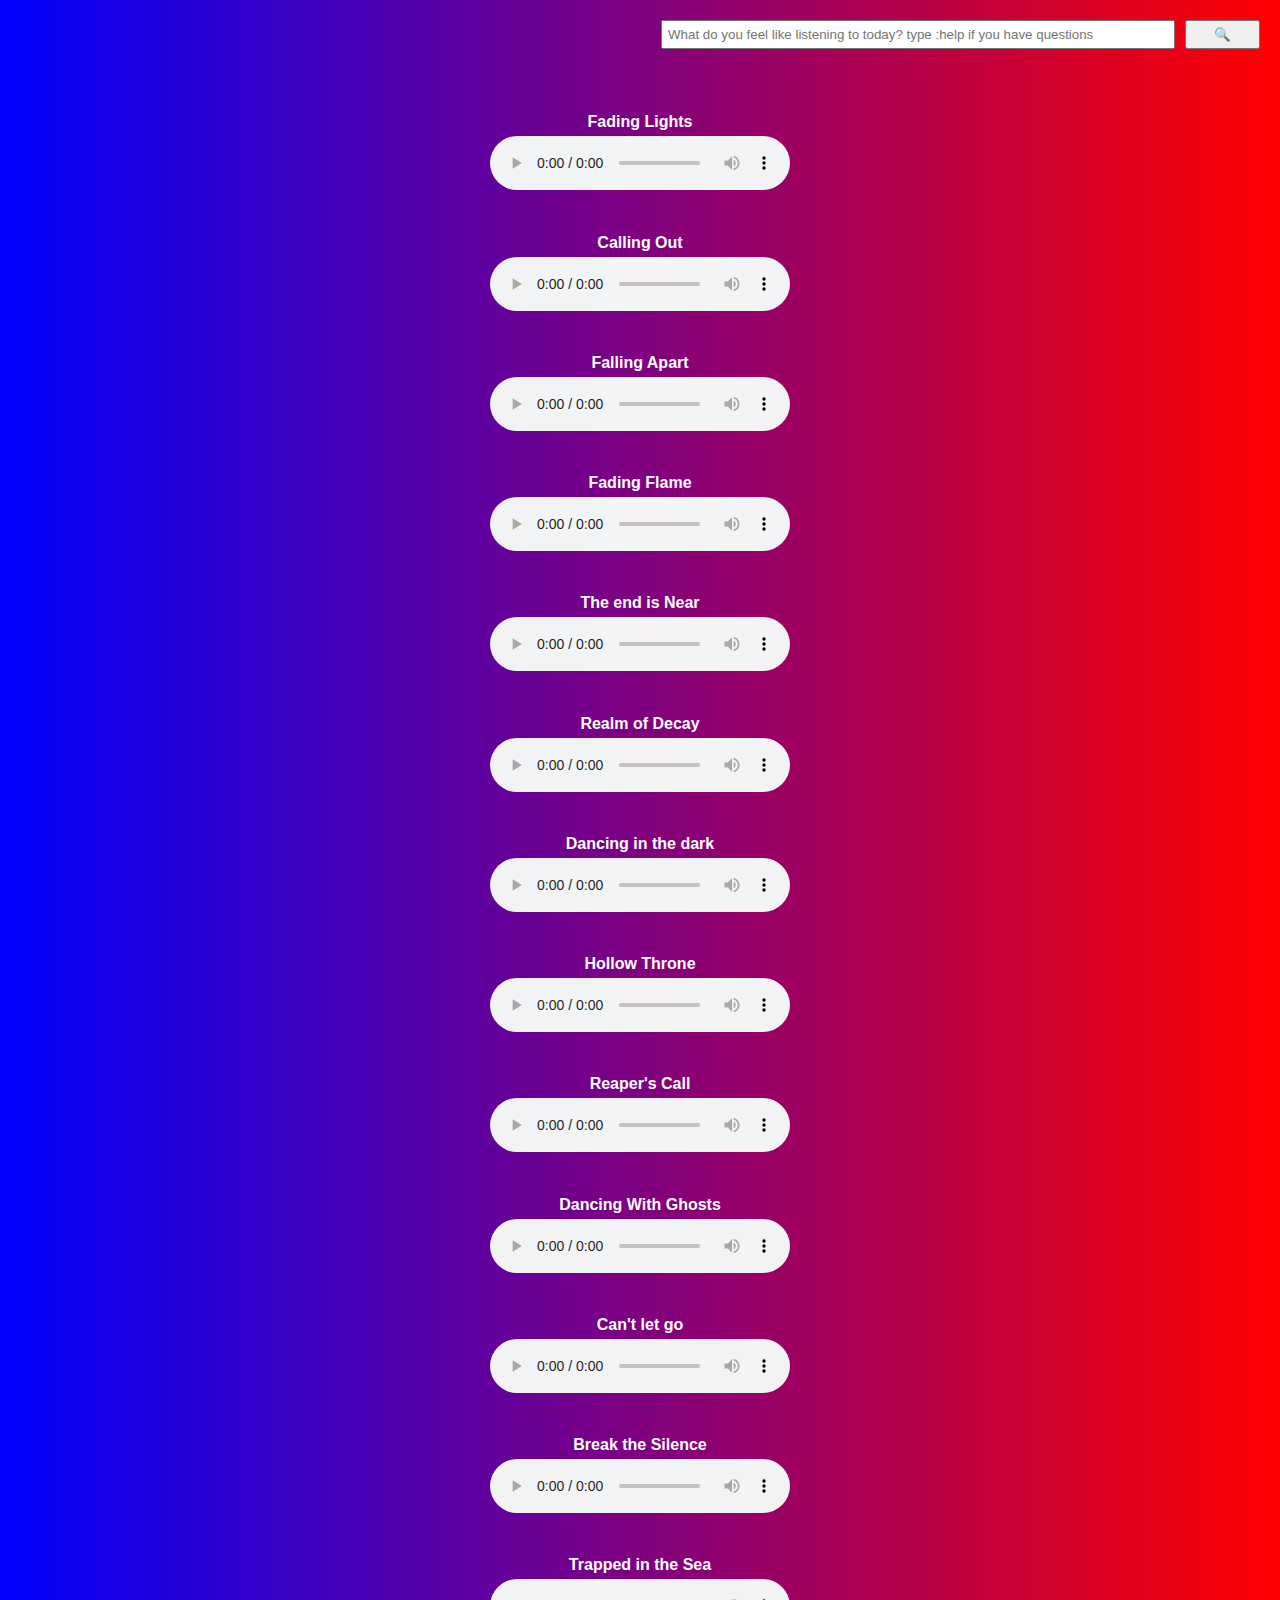
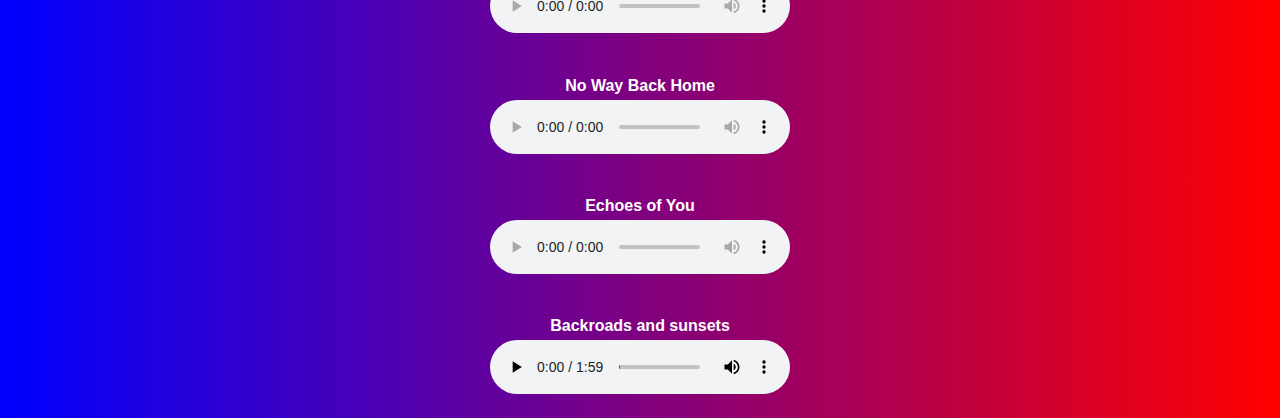
==== commit 9f8b03b5: "Update index.html" ====
--- a/audio/index.html
+++ b/audio/index.html
@@ -185,7 +185,7 @@
              <br><br>
             <h4>Backroads and sunsets</h4>
             <audio controls>
-                <source src="Backroads and sunsets.mp3" type="audio/mpeg">
+                <source src="Backroads and Sunsets.mp3" type="audio/mpeg">
                 Your browser does not support the audio element.
             </audio>
         </center>
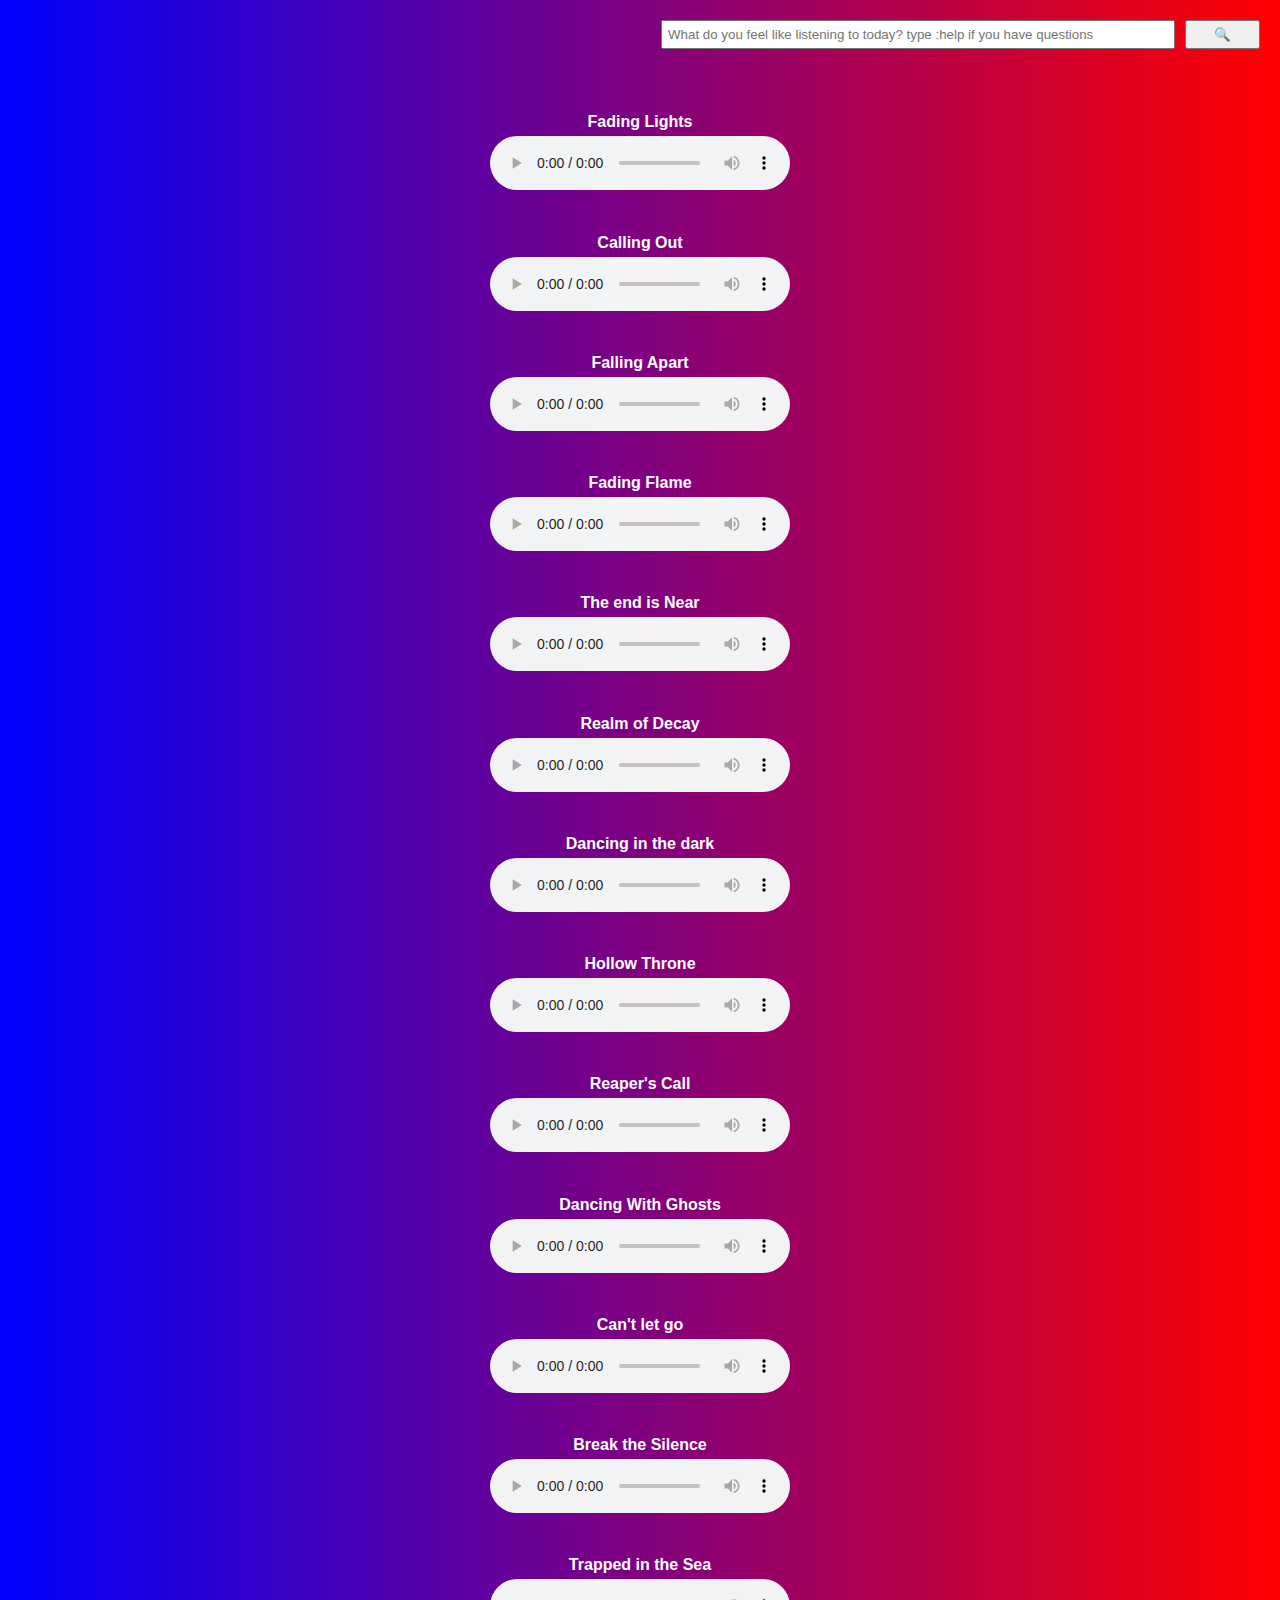
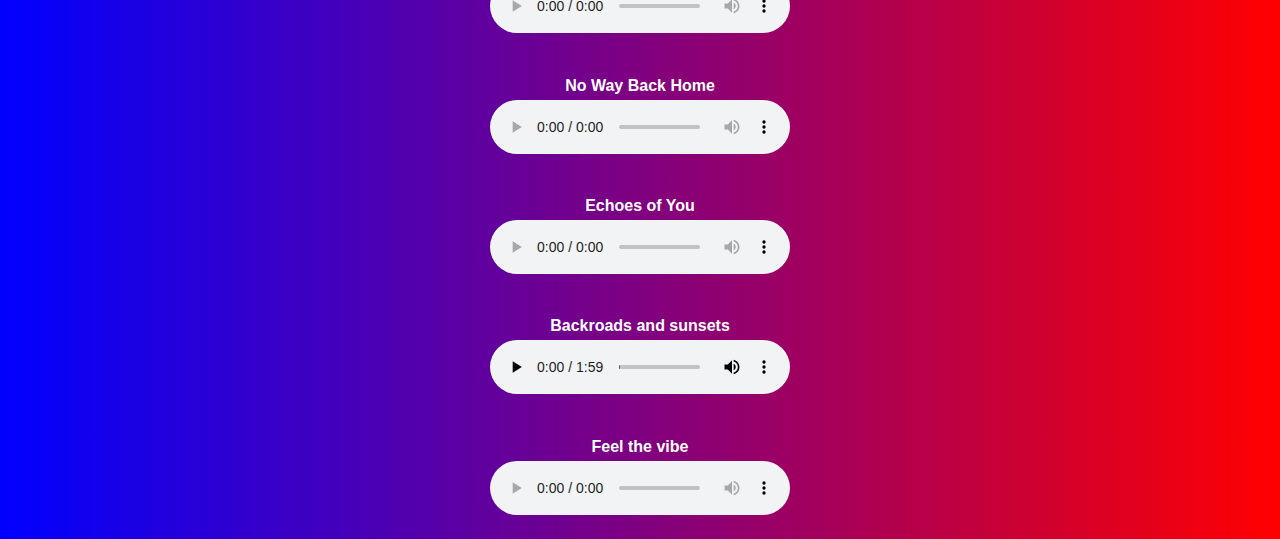
==== commit 1e7da175: "Update index.html" ====
--- a/audio/index.html
+++ b/audio/index.html
@@ -188,6 +188,12 @@
                 <source src="Backroads and Sunsets.mp3" type="audio/mpeg">
                 Your browser does not support the audio element.
             </audio>
+                         <br><br>
+            <h4>Feel the vibe</h4>
+            <audio controls>
+                <source src="DJJR - Feel the Vibe.mp3" type="audio/mpeg">
+                Your browser does not support the audio element.
+            </audio>
         </center>
     </div>
 
@@ -244,7 +250,7 @@
             "fading flame", "hollow throne", "no way back home", "realm of decay",
             "reapers call", "the end is near", "trapped in the sea", "fading lights",
             "calling out", "falling apart", "echos of you", "all", ":help", 
-            "backroads and sunsets", "newest", "country"
+            "backroads and sunsets", "new", "country", "upbeat"
         ];
 
         function autoCorrect(input) {
